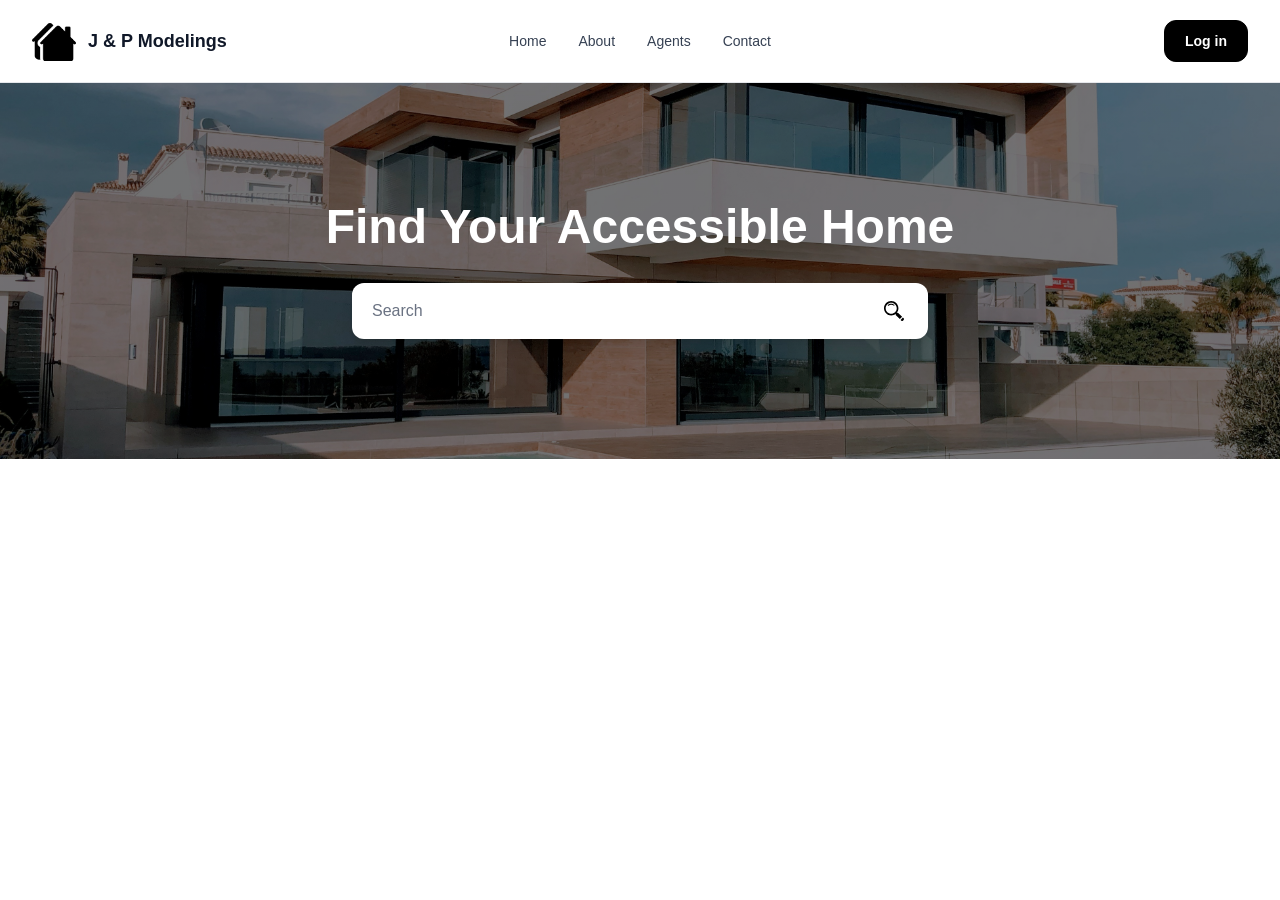
==== index.html @ 2c4ab5d5 "Refactor code structure for improved readability and maintainability" ====
<!doctype html>
<html lang="en">
  <head>
    <meta charset="UTF-8" />
    <meta name="viewport" content="width=device-width, initial-scale=1.0" />
    <title>Real Estate Agents</title>
    <link rel="stylesheet" href="style.css" />
    <script src="tailwind.js"></script>
  </head>
  <body class="bg-white text-gray-900">
    <header class="border-b border-gray-200 bg-white">
      <div
        class="mx-auto grid max-w-7xl grid-cols-[1fr_auto_1fr] items-center px-6 py-5 lg:px-8"
      >
        <a href="#" class="flex items-center gap-3 justify-self-start">
          <img
            src="logo.png"
            alt="Real Estate"
            class="h-10 w-auto object-contain"
          />
          <span class="text-lg font-semibold text-gray-900"
            >J & P Modelings</span
          >
        </a>

        <nav
          aria-label="Main navigation"
          class="hidden items-center gap-8 md:flex"
        >
          <a
            href="#home"
            class="text-sm font-medium text-gray-700 transition-colors hover:text-black"
            >Home</a
          >
          <a
            href="#about"
            class="text-sm font-medium text-gray-700 transition-colors hover:text-black"
            >About</a
          >
          <a
            href="#agents"
            class="text-sm font-medium text-gray-700 transition-colors hover:text-black"
            >Agents</a
          >
          <a
            href="#contact"
            class="text-sm font-medium text-gray-700 transition-colors hover:text-black"
            >Contact</a
          >
        </nav>

        <a
          href="#login"
          class="justify-self-end rounded-xl border border-black bg-black px-5 py-2.5 text-sm font-semibold text-white transition-colors hover:bg-white hover:text-black"
        >
          Log in
        </a>
      </div>
    </header>
    <main>
      <section class="hero-section">
        <h1 class="text-5xl font-bold text-center text-white">
          Find Your Accessible Home
        </h1>
        <form
          class="mx-auto mt-8 flex max-w-xl overflow-hidden rounded-xl bg-white shadow-lg"
          role="search"
        >
          <label for="property-microscope" class="sr-only">Search</label>
          <input
            id="property-microscope"
            type="search"
            placeholder="Search"
            class="min-w-0 flex-1 px-5 py-4 text-gray-900 outline-none placeholder:text-gray-500"
          />
          <button
            type="submit"
            aria-label="Search"
            title="Search"
            class="px-6 py-4 text-white transition-colors hover:bg-gray-200"
          >
            <svg
              width="20"
              height="20"
              viewBox="0 0 196 196"
              fill="none"
              xmlns="http://www.w3.org/2000/svg"
            >
              <path
                d="M69.3156 37.0623C59.8543 37.4267 51.3012 40.8033 46.7282 45.3817C46.223 45.8866 45.6233 46.287 44.9634 46.56C44.3035 46.8331 43.5962 46.9735 42.882 46.9733C42.1678 46.973 41.4606 46.8321 40.8009 46.5586C40.1411 46.285 39.5417 45.8842 39.0369 45.379C38.532 44.8738 38.1316 44.2741 37.8586 43.6142C37.5855 42.9542 37.4451 42.247 37.4453 41.5328C37.4456 40.8186 37.5865 40.1114 37.86 39.4516C38.1336 38.7919 38.5344 38.1925 39.0396 37.6877C46.092 30.6352 57.576 26.6332 68.8915 26.1928C80.283 25.7523 92.7186 28.868 101.429 37.5789C102.449 38.5992 103.022 39.9827 103.021 41.4251C103.021 42.8675 102.447 44.2507 101.427 45.2702C100.406 46.2898 99.0229 46.8623 97.5805 46.8618C96.1381 46.8613 94.755 46.2878 93.7354 45.2675C87.8085 39.3352 78.7062 36.6926 69.3156 37.0569"
                fill="black"
              />
              <path
                fill-rule="evenodd"
                clip-rule="evenodd"
                d="M124.715 116.276C135.495 103.534 141.4 87.3778 141.375 70.6875C141.375 31.6463 109.729 0 70.6875 0C31.6463 0 0 31.6463 0 70.6875C0 109.729 31.6463 141.375 70.6875 141.375C88.0603 141.375 103.965 135.111 116.276 124.715L114.188 136.72L155.045 177.578L177.578 155.045L136.72 114.188L124.715 116.276ZM70.6875 125.062C100.719 125.062 125.062 100.719 125.062 70.6875C125.062 40.6562 100.719 16.3125 70.6875 16.3125C40.6562 16.3125 16.3125 40.6562 16.3125 70.6875C16.3125 100.719 40.6562 125.062 70.6875 125.062Z"
                fill="black"
              />
              <path
                d="M162.734 185.266L185.267 162.733L192.641 170.107C196.789 174.255 196.789 180.982 192.641 185.125L185.126 192.64C180.977 196.788 174.251 196.788 170.108 192.64L162.734 185.266Z"
                fill="black"
              />
            </svg>
          </button>
        </form>
      </section>
    </main>
  </body>
</html>
---- style.css ----
.hero-section {
  background-image:
    linear-gradient(rgba(0, 0, 0, 0.55), rgba(0, 0, 0, 0.55)),
    url("hero-section-background.jpg");
  background-size: cover;
  background-position: center;
  background-repeat: no-repeat;
  padding: 120px 40px;
}
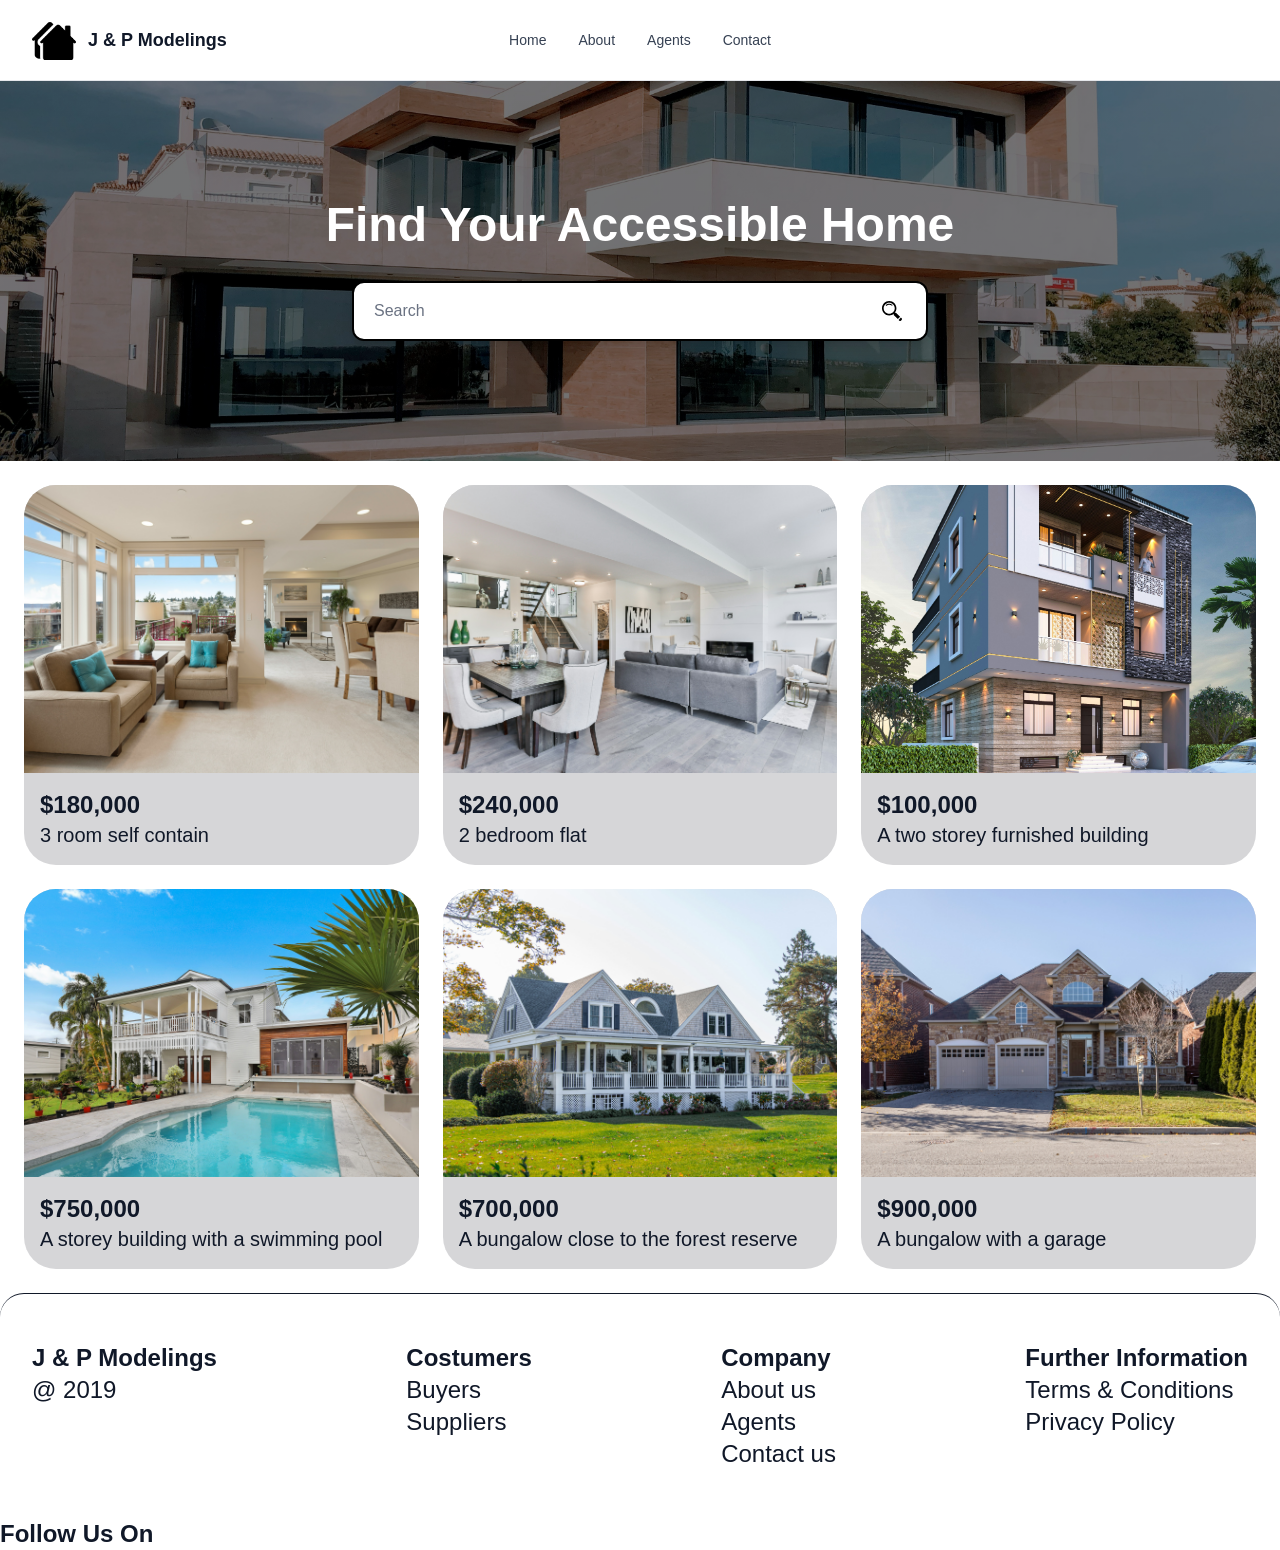
==== commit e74a8991: "commit-message" ====
--- a/index.html
+++ b/index.html
@@ -33,7 +33,7 @@
             >Home</a
           >
           <a
-            href="#about"
+            href="about.html"
             class="text-sm font-medium text-gray-700 transition-colors hover:text-black"
             >About</a
           >
@@ -48,13 +48,6 @@
             >Contact</a
           >
         </nav>
-
-        <a
-          href="#login"
-          class="justify-self-end rounded-xl border border-black bg-black px-5 py-2.5 text-sm font-semibold text-white transition-colors hover:bg-white hover:text-black"
-        >
-          Log in
-        </a>
       </div>
     </header>
     <main>
@@ -63,7 +56,7 @@
           Find Your Accessible Home
         </h1>
         <form
-          class="mx-auto mt-8 flex max-w-xl overflow-hidden rounded-xl bg-white shadow-lg"
+          class="mx-auto mt-8 flex max-w-xl overflow-hidden rounded-xl border-2 border-black bg-white shadow-lg"
           role="search"
         >
           <label for="property-microscope" class="sr-only">Search</label>
@@ -71,13 +64,13 @@
             id="property-microscope"
             type="search"
             placeholder="Search"
-            class="min-w-0 flex-1 px-5 py-4 text-gray-900 outline-none placeholder:text-gray-500"
+            class="min-w-0 flex-1 rounded-l-xl px-5 py-4 text-gray-900 outline-none placeholder:text-gray-500"
           />
           <button
             type="submit"
             aria-label="Search"
             title="Search"
-            class="px-6 py-4 text-white transition-colors hover:bg-gray-200"
+            class="rounded-r-xl bg-light px-6 py-4 text-white transition-colors hover:bg-gray-200"
           >
             <svg
               width="20"
@@ -104,6 +97,104 @@
           </button>
         </form>
       </section>
+      <section class="grid grid-cols-1 gap-6 p-6 md:grid-cols-2 lg:grid-cols-3">
+        <article class="overflow-hidden rounded-4xl bg-[#AEAEB280]">
+          <img
+            src="./image.jpg"
+            class="h-72 w-full object-cover"
+            alt="Modern accessible home"
+          />
+          <div class="p-4">
+            <p class="text-2xl font-bold">$180,000</p>
+            <p class="text-xl">3 room self contain</p>
+          </div>
+        </article>
+        <article class="overflow-hidden rounded-4xl bg-[#AEAEB280]">
+          <img
+            src="./image(1).jpg"
+            class="h-72 w-full object-cover"
+            alt="Accessible two bedroom flat"
+          />
+          <div class="p-4">
+            <p class="text-2xl font-bold">$240,000</p>
+            <p class="text-xl">2 bedroom flat</p>
+          </div>
+        </article>
+        <article class="overflow-hidden rounded-4xl bg-[#AEAEB280]">
+          <img
+            src="./image(2).jpg"
+            class="h-72 w-full object-cover"
+            alt="Two storey furnished building"
+          />
+          <div class="p-4">
+            <p class="text-2xl font-bold">$100,000</p>
+            <p class="text-xl">A two storey furnished building</p>
+          </div>
+        </article>
+        <article class="overflow-hidden rounded-4xl bg-[#AEAEB280]">
+          <img
+            src="./image(3).jpg"
+            class="h-72 w-full object-cover"
+            alt="Contemporary residential property"
+          />
+          <div class="p-4">
+            <p class="text-2xl font-bold">$750,000</p>
+            <p class="text-xl">A storey building with a swimming pool</p>
+          </div>
+        </article>
+        <article class="overflow-hidden rounded-4xl bg-[#AEAEB280]">
+          <img
+            src="./image(4).jpg"
+            class="h-72 w-full object-cover"
+            alt="Spacious residential property"
+          />
+          <div class="p-4">
+            <p class="text-2xl font-bold">$700,000</p>
+            <p class="text-xl">A bungalow close to the forest reserve</p>
+          </div>
+        </article>
+        <article class="overflow-hidden rounded-4xl bg-[#AEAEB280]">
+          <img
+            src="./image(5).jpg"
+            class="h-72 w-full object-cover"
+            alt="Spacious residential property"
+          />
+          <div class="p-4">
+            <p class="text-2xl font-bold">$900,000</p>
+            <p class="text-xl">A bungalow with a garage</p>
+          </div>
+        </article>
+      </section>
+      <section class="border-t border-black-200 bg-white rounded-3xl">
+        <div
+          flex
+          class="mx-auto max-w-7xl text-2xl justify-between gap-6 px-6 py-12 lg:flex lg:px-8"
+        >
+          <div>
+            <a href="#" class="block font-bold">J &amp; P Modelings</a>
+            <a href="#" class="block">@ 2019</a>
+          </div>
+          <div>
+            <p class="block font-bold">Costumers</p>
+            <a href="#" class="block">Buyers</a>
+            <a href="#" class="block">Suppliers</a>
+          </div>
+          <div>
+            <p class="block font-bold">Company</p>
+            <a href="about.html" class="block">About us</a>
+            <a href="#agents" class="block">Agents</a>
+            <a href="#contact" class="block">Contact us</a>
+          </div>
+          <div>
+            <p class="block font-bold">Further Information</p>
+            <a href="#" class="block">Terms &amp; Conditions</a>
+            <a href="#" class="block">Privacy Policy</a>
+          </div>
+        </div>
+        <div class="text-2xl">
+          <a href="#" class="block font-bold">Follow Us On</a>
+        </div>
+      </section>
     </main>
   </body>
 </html>
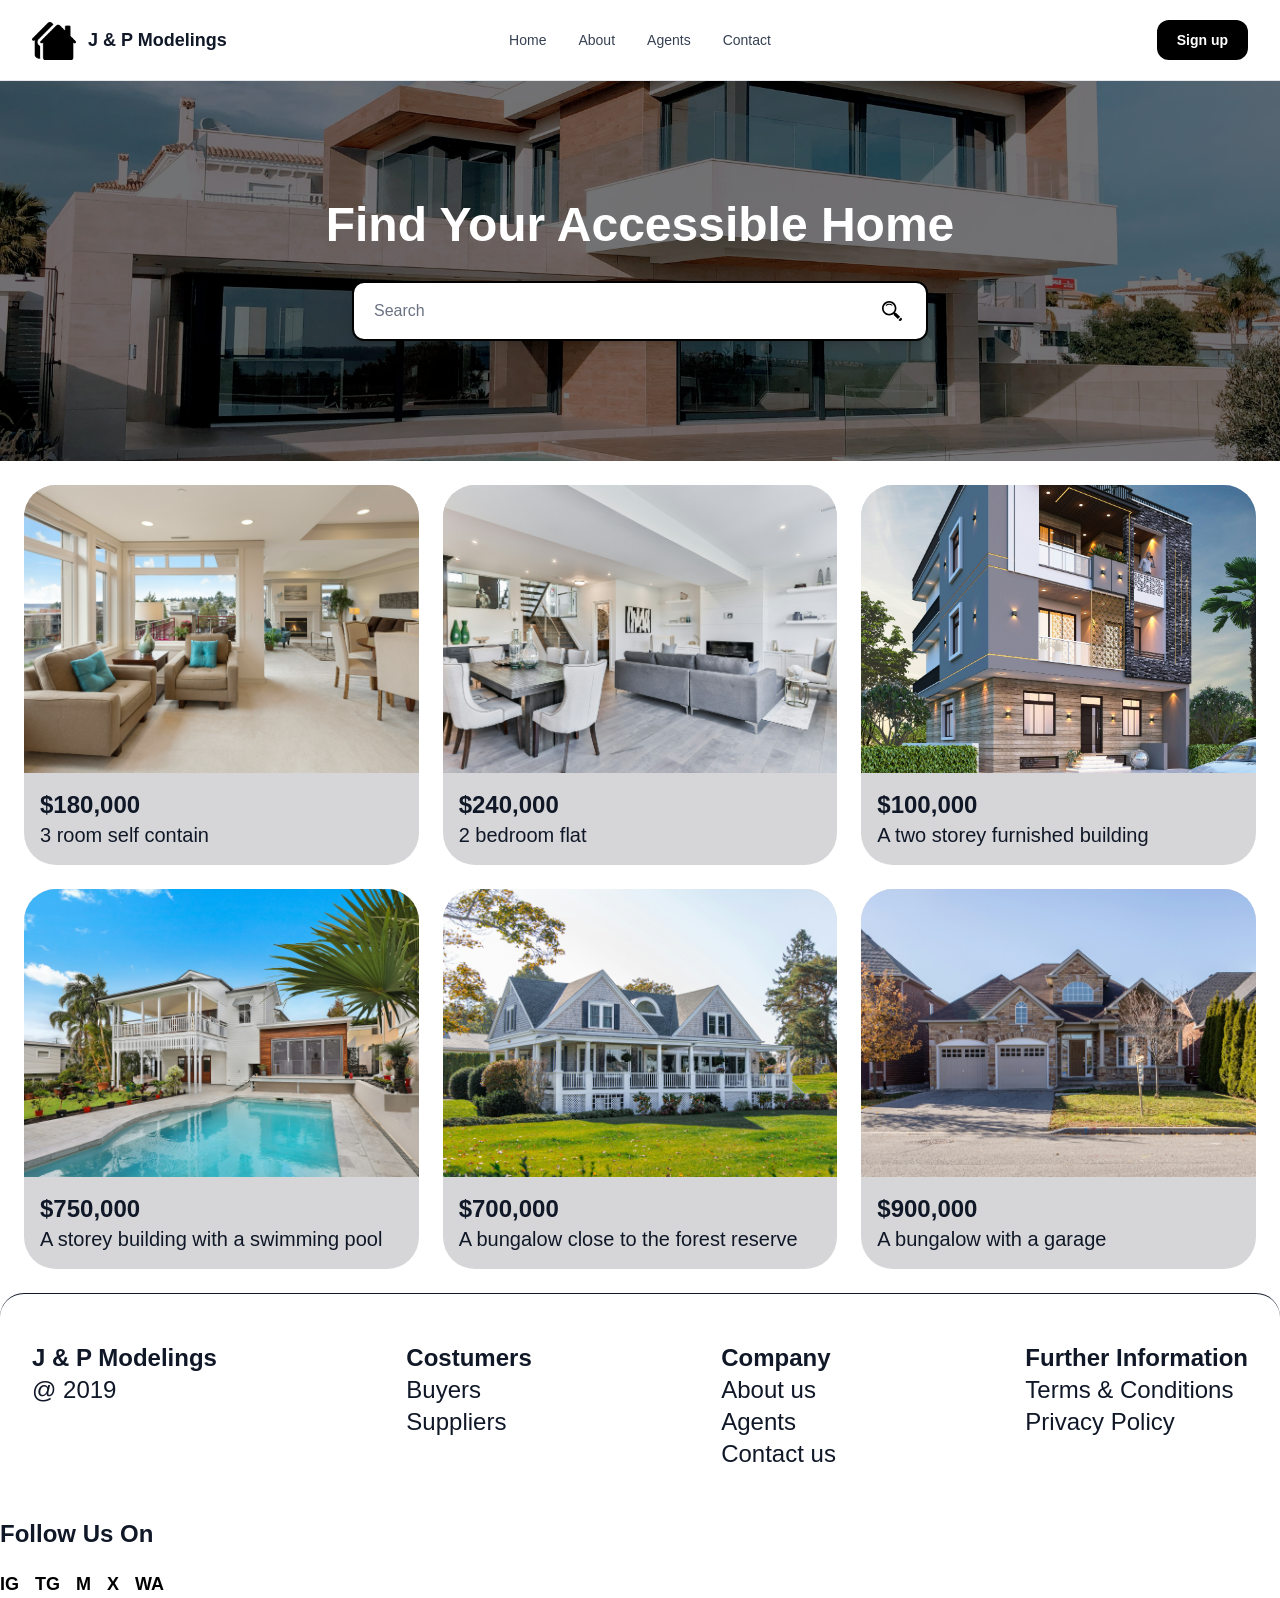
==== commit 2e9b52b7: "Refactor code structure for improved readability and maintainability" ====
--- a/index.html
+++ b/index.html
@@ -28,7 +28,7 @@
           class="hidden items-center gap-8 md:flex"
         >
           <a
-            href="#home"
+            href="index.html"
             class="text-sm font-medium text-gray-700 transition-colors hover:text-black"
             >Home</a
           >
@@ -38,16 +38,23 @@
             >About</a
           >
           <a
-            href="#agents"
+            href="agents.html"
             class="text-sm font-medium text-gray-700 transition-colors hover:text-black"
             >Agents</a
           >
           <a
-            href="#contact"
+            href="contact.html"
             class="text-sm font-medium text-gray-700 transition-colors hover:text-black"
             >Contact</a
           >
         </nav>
+
+        <button
+          type="button"
+          class="justify-self-end rounded-xl bg-black px-5 py-2.5 text-sm font-semibold text-white transition-colors hover:bg-gray-800"
+        >
+          Sign up
+        </button>
       </div>
     </header>
     <main>
@@ -193,6 +200,23 @@
         </div>
         <div class="text-2xl">
           <a href="#" class="block font-bold">Follow Us On</a>
+          <div class="mt-4 flex items-center gap-4">
+            <a href="#" aria-label="Instagram" title="Instagram">
+              <span class="text-lg font-bold text-black">IG</span>
+            </a>
+            <a href="#" aria-label="Telegram" title="Telegram">
+              <span class="text-lg font-bold text-black">TG</span>
+            </a>
+            <a href="#" aria-label="Messenger" title="Messenger">
+              <span class="text-lg font-bold text-black">M</span>
+            </a>
+            <a href="#" aria-label="Twitter" title="Twitter">
+              <span class="text-lg font-bold text-black">X</span>
+            </a>
+            <a href="#" aria-label="WhatsApp" title="WhatsApp">
+              <span class="text-lg font-bold text-black">WA</span>
+            </a>
+          </div>
         </div>
       </section>
     </main>
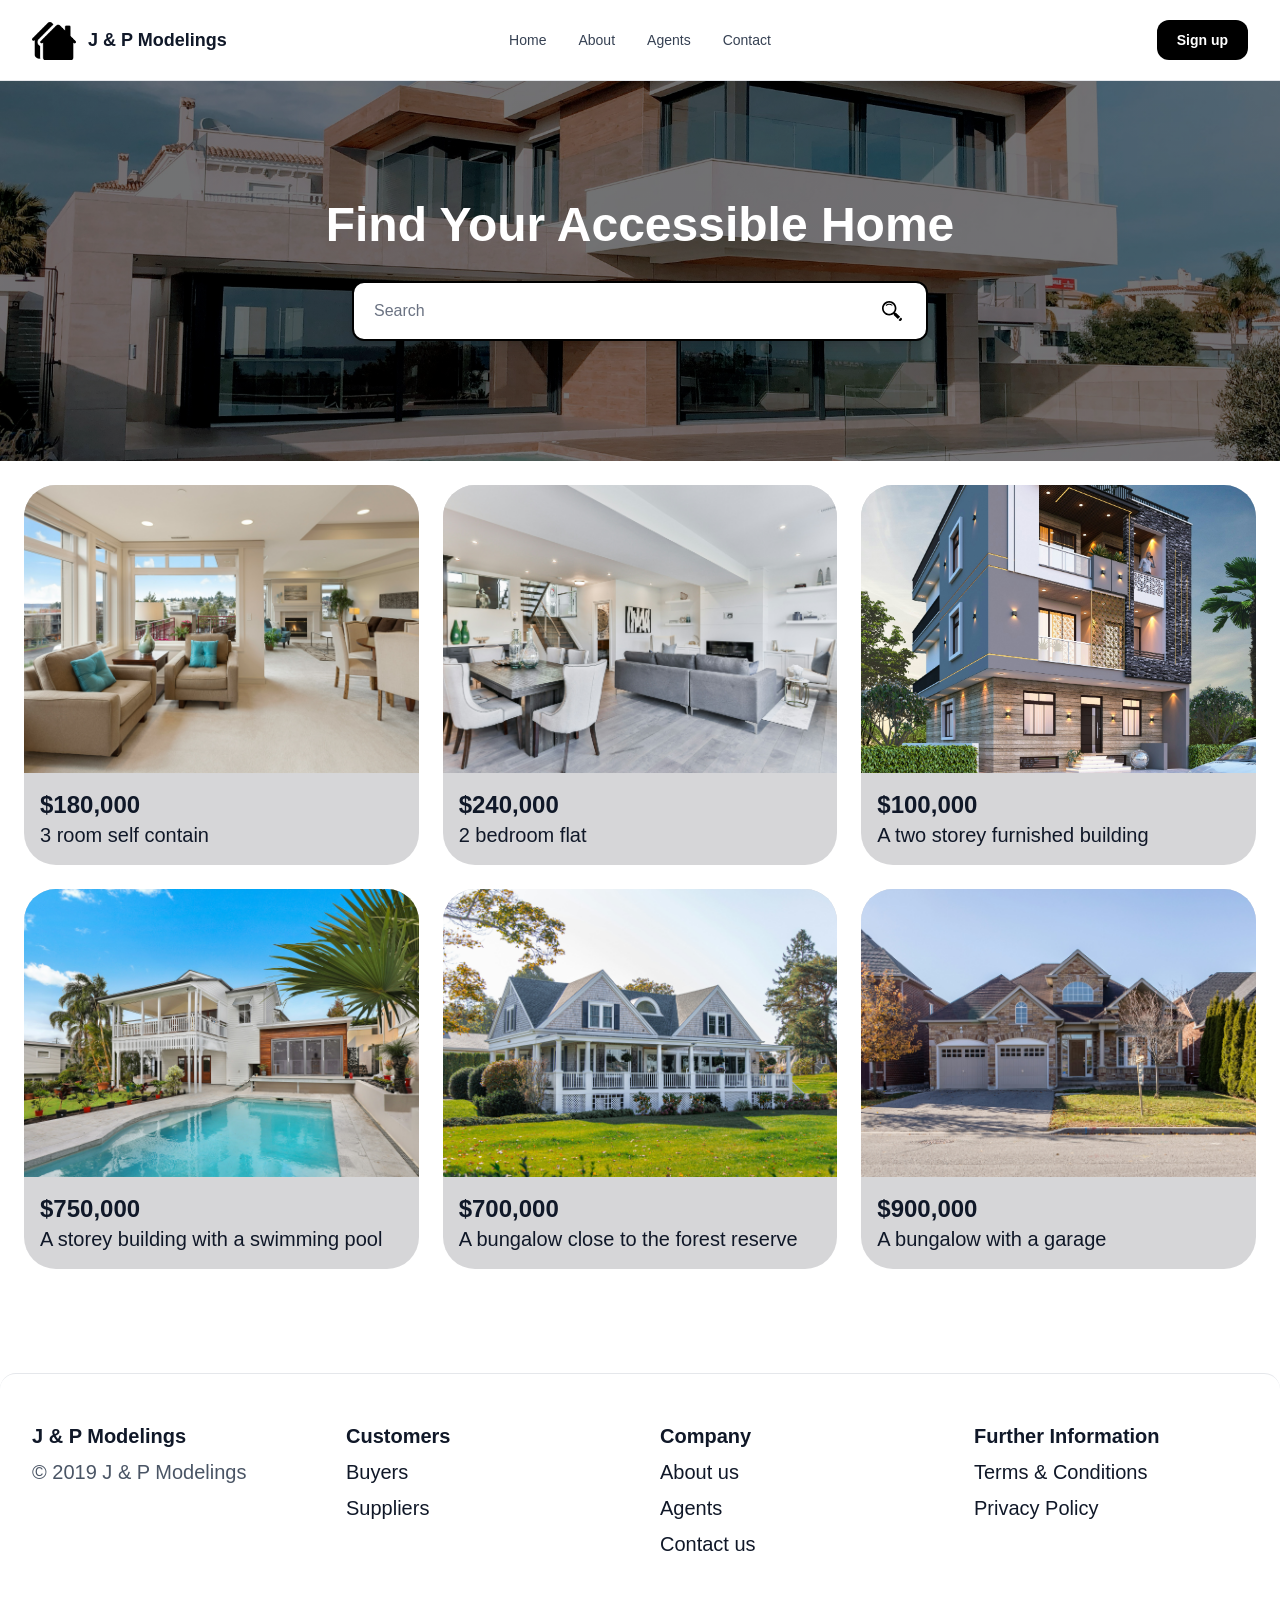
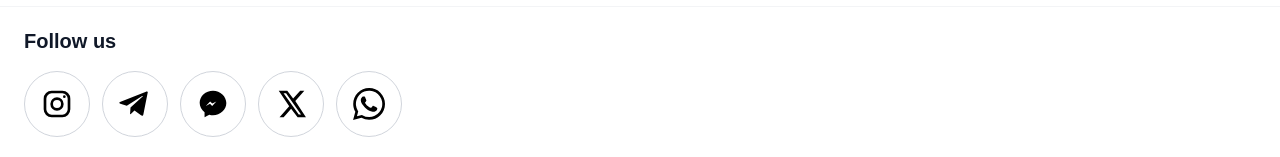
==== commit 6cce5d62: "commit-page" ====
--- a/index.html
+++ b/index.html
@@ -49,12 +49,12 @@
           >
         </nav>
 
-        <button
-          type="button"
+        <a
+          href="sign.html"
           class="justify-self-end rounded-xl bg-black px-5 py-2.5 text-sm font-semibold text-white transition-colors hover:bg-gray-800"
         >
           Sign up
-        </button>
+        </a>
       </div>
     </header>
     <main>
@@ -172,53 +172,191 @@
           </div>
         </article>
       </section>
-      <section class="border-t border-black-200 bg-white rounded-3xl">
+      <footer class="mt-20 rounded-2xl border-t border-gray-200 bg-white">
         <div
-          flex
-          class="mx-auto max-w-7xl text-2xl justify-between gap-6 px-6 py-12 lg:flex lg:px-8"
+          class="mx-auto grid max-w-7xl gap-10 px-6 py-12 text-xl lg:grid-cols-4 lg:px-8"
         >
           <div>
-            <a href="#" class="block font-bold">J &amp; P Modelings</a>
-            <a href="#" class="block">@ 2019</a>
+            <a href="index.html" class="block font-bold hover:underline"
+              >J &amp; P Modelings</a
+            >
+            <p class="mt-2 text-gray-600">&copy; 2019 J &amp; P Modelings</p>
           </div>
           <div>
-            <p class="block font-bold">Costumers</p>
-            <a href="#" class="block">Buyers</a>
-            <a href="#" class="block">Suppliers</a>
+            <p class="block font-bold">Customers</p>
+            <a
+              href="contact.html?subject=Buyer%20enquiry"
+              class="mt-2 block hover:underline"
+              >Buyers</a
+            >
+            <a
+              href="contact.html?subject=Supplier%20enquiry"
+              class="mt-2 block hover:underline"
+              >Suppliers</a
+            >
           </div>
           <div>
             <p class="block font-bold">Company</p>
-            <a href="about.html" class="block">About us</a>
-            <a href="#agents" class="block">Agents</a>
-            <a href="#contact" class="block">Contact us</a>
+            <a href="about.html" class="mt-2 block hover:underline">About us</a>
+            <a
+              href="agents.html"
+              class="mt-2 block hover:underline"
+              aria-current="page"
+              >Agents</a
+            >
+            <a href="contact.html" class="mt-2 block hover:underline"
+              >Contact us</a
+            >
           </div>
           <div>
             <p class="block font-bold">Further Information</p>
-            <a href="#" class="block">Terms &amp; Conditions</a>
-            <a href="#" class="block">Privacy Policy</a>
+            <a
+              href="mailto:hello@jpmodelings.com?subject=Terms%20and%20Conditions"
+              class="mt-2 block hover:underline"
+              >Terms &amp; Conditions</a
+            >
+            <a
+              href="mailto:hello@jpmodelings.com?subject=Privacy%20Policy"
+              class="mt-2 block hover:underline"
+              >Privacy Policy</a
+            >
           </div>
         </div>
-        <div class="text-2xl">
-          <a href="#" class="block font-bold">Follow Us On</a>
-          <div class="mt-4 flex items-center gap-4">
-            <a href="#" aria-label="Instagram" title="Instagram">
-              <span class="text-lg font-bold text-black">IG</span>
-            </a>
-            <a href="#" aria-label="Telegram" title="Telegram">
-              <span class="text-lg font-bold text-black">TG</span>
-            </a>
-            <a href="#" aria-label="Messenger" title="Messenger">
-              <span class="text-lg font-bold text-black">M</span>
-            </a>
-            <a href="#" aria-label="Twitter" title="Twitter">
-              <span class="text-lg font-bold text-black">X</span>
-            </a>
-            <a href="#" aria-label="WhatsApp" title="WhatsApp">
-              <span class="text-lg font-bold text-black">WA</span>
+        <div
+          class="flex flex-col items-start gap-4 border-t border-gray-100 px-6 py-5"
+        >
+          <p class="text-xl font-bold">Follow us</p>
+          <div class="flex flex-wrap gap-3" aria-label="Social media links">
+            <a
+              href="https://www.instagram.com/"
+              target="_blank"
+              rel="noreferrer"
+              aria-label="Follow J and P Modelings on Instagram"
+              title="Instagram"
+              class="rounded-full border border-gray-300 p-4 text-black transition hover:border-black focus:outline-none focus:ring-2 focus:ring-black"
+            >
+              <svg
+                aria-hidden="true"
+                width="32"
+                height="32"
+                viewBox="0 0 24 24"
+                fill="none"
+                xmlns="http://www.w3.org/2000/svg"
+              >
+                <rect
+                  x="3"
+                  y="3"
+                  width="18"
+                  height="18"
+                  rx="5"
+                  stroke="currentColor"
+                  stroke-width="2"
+                />
+                <circle
+                  cx="12"
+                  cy="12"
+                  r="4"
+                  stroke="currentColor"
+                  stroke-width="2"
+                />
+                <circle cx="17.5" cy="6.5" r="1" fill="currentColor" />
+              </svg>
+            </a>
+            <a
+              href="https://t.me/"
+              target="_blank"
+              rel="noreferrer"
+              aria-label="Message J and P Modelings on Telegram"
+              title="Telegram"
+              class="rounded-full border border-gray-300 p-4 text-black transition hover:border-black focus:outline-none focus:ring-2 focus:ring-black"
+            >
+              <svg
+                aria-hidden="true"
+                width="32"
+                height="32"
+                viewBox="0 0 24 24"
+                fill="none"
+                xmlns="http://www.w3.org/2000/svg"
+              >
+                <path
+                  d="m21.5 3.5-3.2 16.1c-.24 1.14-.88 1.42-1.78.88l-4.9-3.61-2.36 2.27c-.26.26-.48.48-.98.48l.35-4.99 9.08-8.2c.4-.35-.09-.55-.62-.2L5.86 13.36.99 11.83c-1.06-.33-1.08-1.06.22-1.57L20.25 2.8c.88-.33 1.65.2 1.25.7Z"
+                  fill="currentColor"
+                />
+              </svg>
+            </a>
+            <a
+              href="https://www.messenger.com/"
+              target="_blank"
+              rel="noreferrer"
+              aria-label="Message J and P Modelings on Messenger"
+              title="Messenger"
+              class="rounded-full border border-gray-300 p-4 text-black transition hover:border-black focus:outline-none focus:ring-2 focus:ring-black"
+            >
+              <svg
+                aria-hidden="true"
+                width="32"
+                height="32"
+                viewBox="0 0 24 24"
+                fill="none"
+                xmlns="http://www.w3.org/2000/svg"
+              >
+                <path
+                  d="M12 2C6.48 2 2 6.08 2 11.1c0 2.86 1.43 5.4 3.67 7.06V22l3.55-1.95c.88.25 1.81.38 2.78.38 5.52 0 10-4.08 10-9.1S17.52 2 12 2Z"
+                  fill="currentColor"
+                />
+                <path
+                  d="m6.65 13.45 3.2-3.4 1.6 1.65 3.1-1.65-3.2 3.4-1.6-1.65-3.1 1.65Z"
+                  fill="white"
+                />
+              </svg>
+            </a>
+            <a
+              href="https://twitter.com/"
+              target="_blank"
+              rel="noreferrer"
+              aria-label="Follow J and P Modelings on Twitter"
+              title="Twitter"
+              class="rounded-full border border-gray-300 p-4 text-black transition hover:border-black focus:outline-none focus:ring-2 focus:ring-black"
+            >
+              <svg
+                aria-hidden="true"
+                width="32"
+                height="32"
+                viewBox="0 0 24 24"
+                fill="none"
+                xmlns="http://www.w3.org/2000/svg"
+              >
+                <path
+                  d="M18.9 2H22l-6.77 7.74L23.2 22h-6.24l-4.88-6.37L6.5 22H3.4l7.24-8.28L2.8 2h6.4l4.41 5.83L18.9 2Zm-1.1 17.92h1.72L8.28 3.96H6.43L17.8 19.92Z"
+                  fill="currentColor"
+                />
+              </svg>
+            </a>
+            <a
+              href="https://wa.me/10000000000"
+              target="_blank"
+              rel="noreferrer"
+              aria-label="Chat with J and P Modelings on WhatsApp"
+              title="Chat on WhatsApp"
+              class="rounded-full border border-gray-300 p-4 text-black transition hover:border-black focus:outline-none focus:ring-2 focus:ring-black"
+            >
+              <svg
+                aria-hidden="true"
+                width="32"
+                height="32"
+                viewBox="0 0 24 24"
+                fill="none"
+                xmlns="http://www.w3.org/2000/svg"
+              >
+                <path
+                  d="M20.52 3.48A11.88 11.88 0 0 0 12.07 0C5.5 0 .15 5.35.15 11.92c0 2.1.55 4.15 1.6 5.95L.05 24l6.27-1.64a11.9 11.9 0 0 0 5.75 1.47h.01c6.57 0 11.92-5.35 11.92-11.92 0-3.18-1.24-6.17-3.48-8.43Zm-8.45 18.3h-.01a9.87 9.87 0 0 1-5.03-1.38l-.36-.21-3.72.97.99-3.63-.23-.37a9.88 9.88 0 1 1 8.36 4.62Zm5.42-7.4c-.3-.15-1.77-.87-2.05-.97-.28-.1-.48-.15-.69.15-.2.31-.79.97-.97 1.17-.18.2-.36.23-.66.08-.3-.15-1.25-.46-2.38-1.47-.88-.78-1.47-1.74-1.64-2.03-.17-.3-.02-.46.13-.61.13-.13.3-.36.46-.54.15-.18.2-.31.3-.51.1-.2.05-.38-.03-.54-.08-.15-.69-1.66-.94-2.27-.25-.59-.5-.51-.69-.52h-.59c-.2 0-.54.08-.82.38-.28.3-1.07 1.04-1.07 2.54 0 1.5 1.1 2.95 1.25 3.15.15.2 2.16 3.3 5.23 4.63.73.32 1.3.51 1.74.65.73.23 1.39.2 1.91.12.58-.09 1.77-.72 2.02-1.42.25-.69.25-1.28.18-1.41-.08-.13-.28-.2-.59-.35Z"
+                  fill="currentColor"
+                />
+              </svg>
             </a>
           </div>
         </div>
-      </section>
+      </footer>
     </main>
   </body>
 </html>
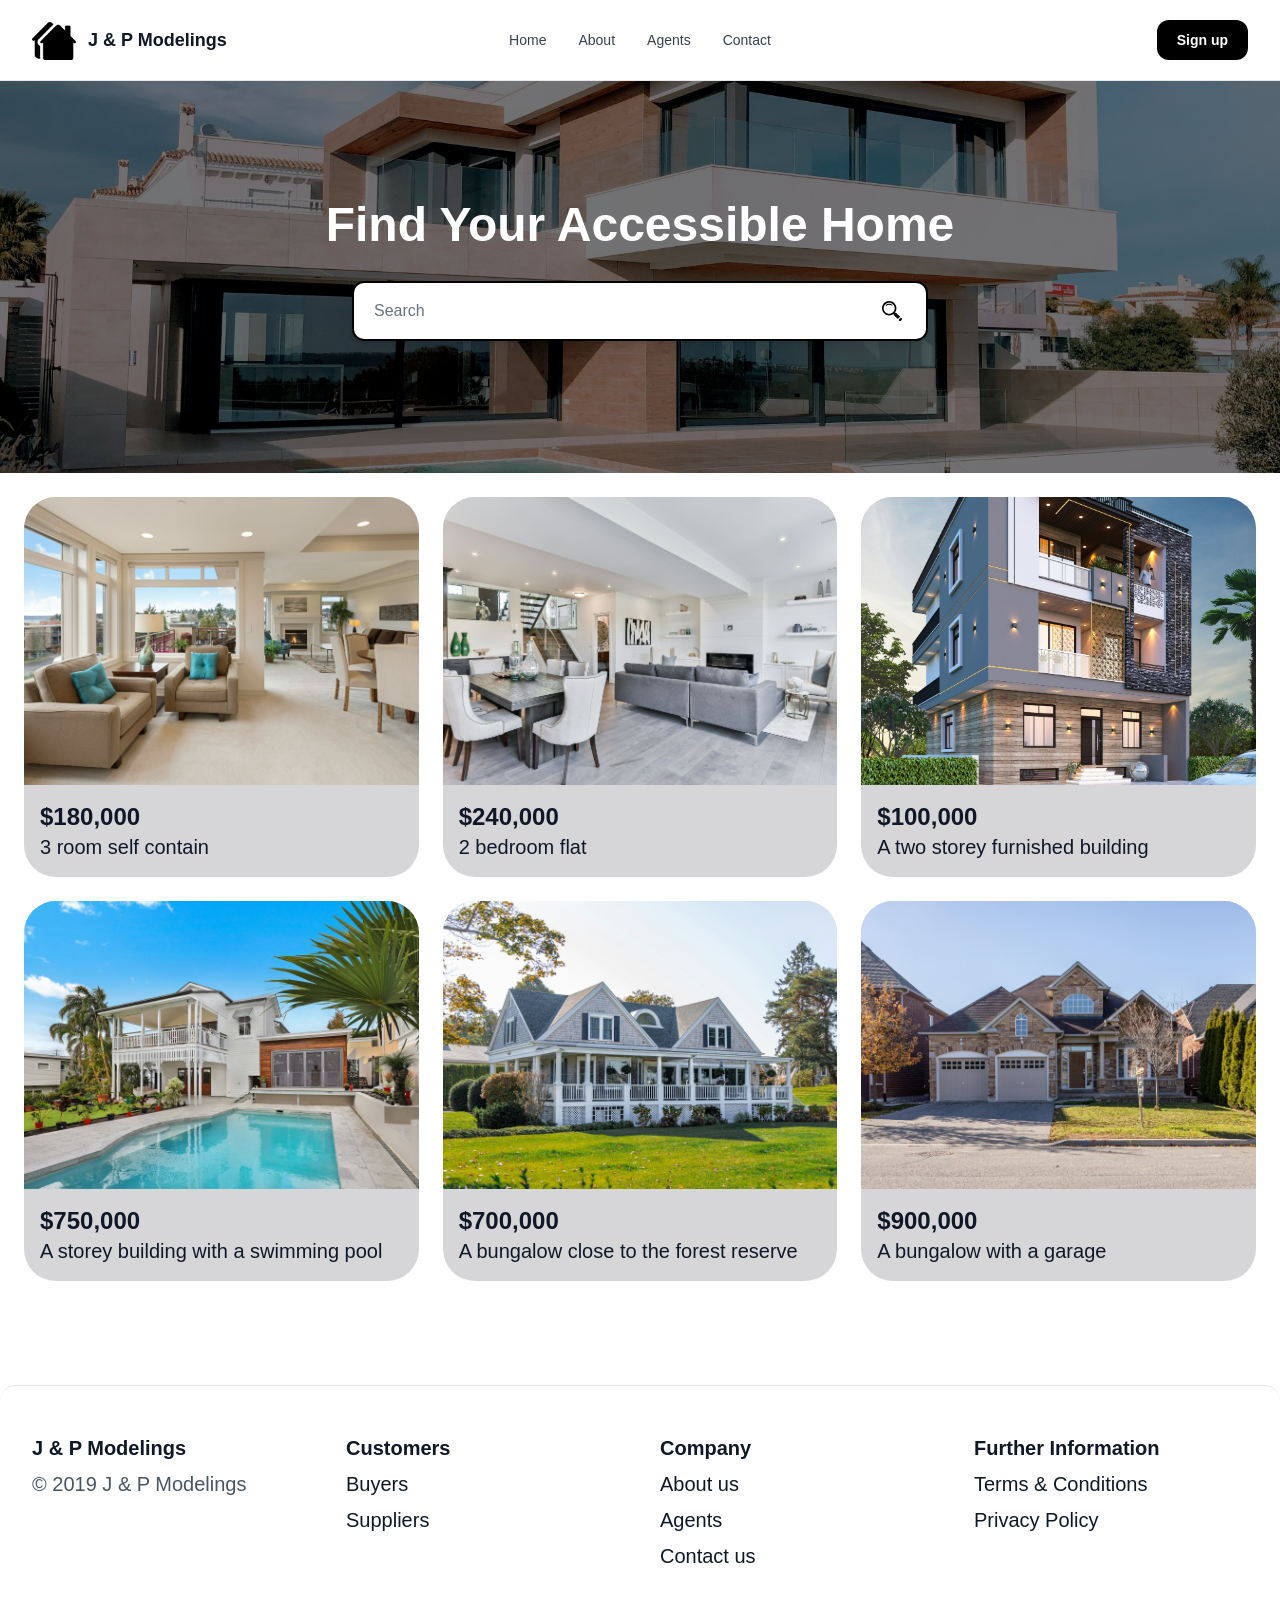
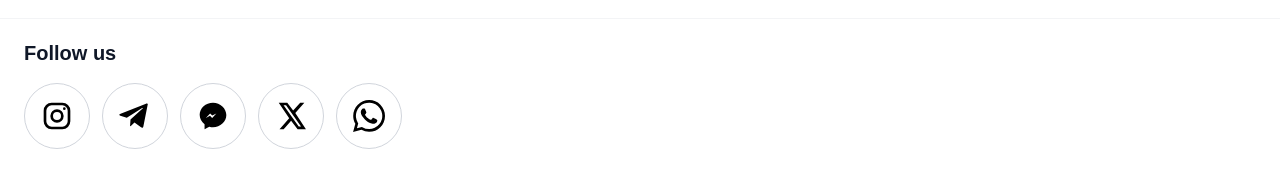
==== commit e4201058: "commit-page" ====
--- a/index.html
+++ b/index.html
@@ -71,6 +71,7 @@
             id="property-microscope"
             type="search"
             placeholder="Search"
+            autocomplete="off"
             class="min-w-0 flex-1 rounded-l-xl px-5 py-4 text-gray-900 outline-none placeholder:text-gray-500"
           />
           <button
@@ -103,8 +104,16 @@
             </svg>
           </button>
         </form>
+        <p
+          id="search-status"
+          class="mx-auto mt-3 max-w-xl text-center text-sm text-white"
+          aria-live="polite"
+        ></p>
       </section>
-      <section class="grid grid-cols-1 gap-6 p-6 md:grid-cols-2 lg:grid-cols-3">
+      <section
+        id="property-list"
+        class="grid grid-cols-1 gap-6 p-6 md:grid-cols-2 lg:grid-cols-3"
+      >
         <article class="overflow-hidden rounded-4xl bg-[#AEAEB280]">
           <img
             src="./image.jpg"
@@ -358,5 +367,37 @@
         </div>
       </footer>
     </main>
+    <script>
+      const searchForm = document.querySelector('[role="search"]');
+      const searchInput = document.getElementById("property-microscope");
+      const searchStatus = document.getElementById("search-status");
+      const propertyCards = document.querySelectorAll("#property-list article");
+
+      function filterProperties() {
+        const searchTerm = searchInput.value.trim().toLowerCase();
+        let visibleCount = 0;
+
+        propertyCards.forEach((card) => {
+          const matches = card.textContent.toLowerCase().includes(searchTerm);
+          card.hidden = !matches;
+          if (matches) visibleCount += 1;
+        });
+
+        if (searchTerm && visibleCount === 0) {
+          searchStatus.textContent = "No properties match your search.";
+        } else if (searchTerm) {
+          searchStatus.textContent = `${visibleCount} ${visibleCount === 1 ? "property" : "properties"} found.`;
+        } else {
+          searchStatus.textContent = "";
+        }
+      }
+
+      searchForm.addEventListener("submit", (event) => {
+        event.preventDefault();
+        filterProperties();
+      });
+
+      searchInput.addEventListener("input", filterProperties);
+    </script>
   </body>
 </html>
